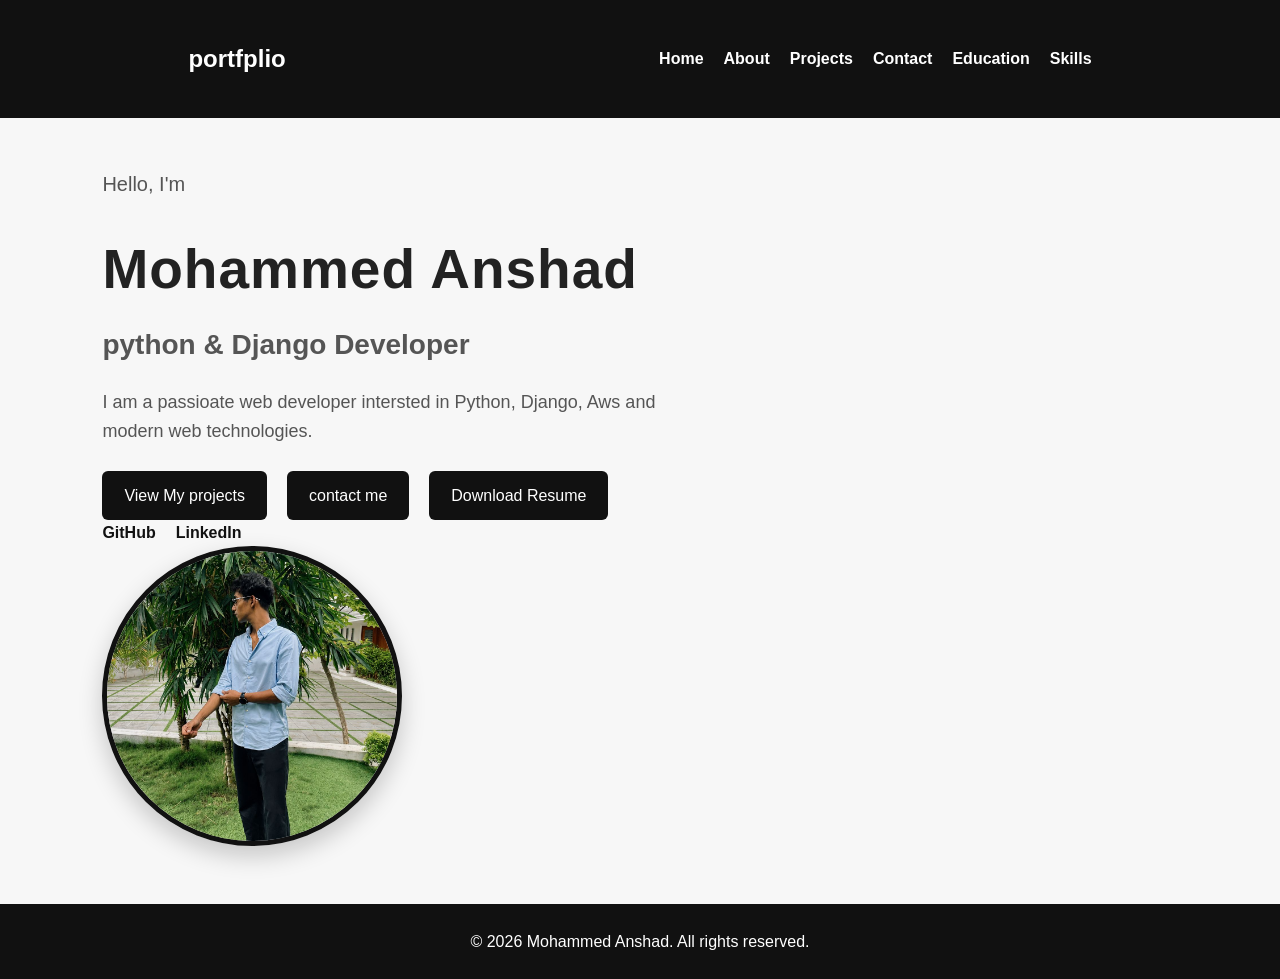
==== index.html @ bf9df707 "upload personal website files" ====
<!DOCTYPE html>
<html lang="en">
<head>
    <meta charset="UTF-8">
    <meta name="viewport" content="width=device-width, initial-scale=1.0">
    <title>Portfolio</title>
    <link rel="stylesheet" href="css/style.css">
</head>

<body>
    <!-- Navigation -->
    <header>
        <nav>
            <h2>portfplio</h2>
              
            <ul>
                <li><a href="index.html" class="active">Home</a></li>
                <li><a href="about.html">About</a></li>
                <li><a href="projects.html">Projects</a></li>
                <li><a href="contact.html">Contact</a></li>
                <li><a href="education.html">Education</a></li>
                <li><a href="skills.html">Skills</a></li>
            </ul>
        </nav>
    </header>

    <!-- Hero Section -->
    <section class="hero">

        <div class="hero-text">
                <p>Hello, I'm </p>
                <h1>Mohammed Anshad</h1>
                <h2>python & Django Developer</h2>
                <p>
                    I am a passioate web developer intersted in
                    Python, Django, Aws and modern web technologies.
               </p>
               <div class="hero-buttons">
                <a href="projects.html" class="button">
                View My projects
                </a>
                <a href="contact.html" class="button">
                    contact me
                </a>
                <a href="files/resume.pdf" class="button" download>
                    Download Resume
                </a>
               </div>
                <div class="social-links">

    <a href="https://github.com/anshad123" target="_blank">
        GitHub
    </a>

    <a href="https://www.linkedin.com/in/yourname/" target="_blank">
        LinkedIn
    </a>

</div>
        <div class="hero-image">
            <img src="images/profile.jpg" alt="Mohammed Anshad">
        </div>
    </section>
    <!-- Footer -->
    <footer>
        <p>
            &copy; 2026 Mohammed Anshad. All rights reserved.
        </p>
    </footer>

    <script src="js/script.js"></script>
</body>
</html>
---- css/style.css ----
/* Basic Settings */

* {
    margin: 0;
    padding: 0;
    box-sizing: border-box;
}

body {
    font-family: Arial, sans-serif;
    line-height: 1.6;
    color: #222;
    background: white;
}


/* Navigation */

header {
    background: #111;
    padding: 20px 8%;
}

nav {
    display: flex;
    justify-content: space-between;
    align-items: center;
}

nav h2 {
    color: white;
}

nav ul {
    display: flex;
    list-style: none;
    gap: 25px;
}

nav ul li a {
    color: white;
    text-decoration: none;
}

nav ul li a:hover {
    text-decoration: underline;
}


/* Home / Hero */

.hero {
    min-height: 85vh;
    display: flex;
    justify-content: space-between;
    align-items: center;
    padding: 60px 8%;
    gap: 50px;
}

.hero-text {
    max-width: 600px;
}

.hero-text p:first-child {
    font-size: 20px;
}

.hero-text h1 {
    font-size: 55px;
    margin: 10px 0;
}

.hero-text h2 {
    font-size: 28px;
    margin-bottom: 20px;
}

.hero-text p {
    font-size: 18px;
    margin-bottom: 25px;
}


/* Buttons */

.button {
    display: inline-block;
    padding: 12px 22px;
    margin-right: 10px;
    background: #111;
    color: white;
    text-decoration: none;
    border-radius: 5px;
}

.button:hover {
    background: #444;
}


/* Profile Picture */

.hero-image img {
    width: 300px;
    height: 300px;
    object-fit: cover;
    border-radius: 50%;
}


/* Footer */

footer {
    text-align: center;
    padding: 25px;
    background: #111;
    color: white;
}


/* Mobile */

@media (max-width: 768px) {

    nav {
        flex-direction: column;
        gap: 15px;
    }

    nav ul {
        gap: 15px;
    }

    .hero {
        flex-direction: column;
        text-align: center;
    }

    .hero-text h1 {
        font-size: 40px;
    }

    .hero-image img {
        width: 220px;
        height: 220px;
    }
}
/* Projects Page */

.projects {
    padding: 80px 8%;
    text-align: center;
}

.projects h1 {
    font-size: 45px;
    margin-bottom: 40px;
}

.project-container {
    display: flex;
    justify-content: center;
    gap: 25px;
    flex-wrap: wrap;
}

.project-card {
    width: 280px;
    padding: 30px;
    background: #f5f5f5;
    border-radius: 10px;
    text-align: left;
    box-shadow: 0 5px 15px rgba(0, 0, 0, 0.1);
}

.project-card h2 {
    margin-bottom: 15px;
}

.project-card p {
    margin-bottom: 15px;
}
/* About Page */

.about {
    min-height: 70vh;
    padding: 80px 8%;
    max-width: 900px;
    margin: auto;
}

.about h1 {
    font-size: 45px;
    margin-bottom: 30px;
}

.about h2 {
    font-size: 28px;
    margin-top: 35px;
    margin-bottom: 15px;
}

.about p {
    font-size: 18px;
    margin-bottom: 20px;
    line-height: 1.8;
}
/* Contact Page */

.contact {
    min-height: 70vh;
    padding: 80px 8%;
    max-width: 900px;
    margin: auto;
}

.contact h1 {
    font-size: 45px;
    margin-bottom: 20px;
}

.contact > p {
    font-size: 18px;
    margin-bottom: 30px;
}

.contact-info {
    margin-bottom: 35px;
}

.contact-info p {
    margin-bottom: 10px;
    font-size: 17px;
}


/* Contact Form */

form {
    display: flex;
    flex-direction: column;
    max-width: 600px;
}

form label {
    margin-bottom: 8px;
    font-weight: bold;
}

form input,
form textarea {
    padding: 12px;
    margin-bottom: 20px;
    border: 1px solid #ccc;
    border-radius: 5px;
    font-size: 16px;
    font-family: Arial, sans-serif;
}

form textarea {
    resize: vertical;
}

form button {
    padding: 13px;
    background: #111;
    color: white;
    border: none;
    border-radius: 5px;
    font-size: 16px;
    cursor: pointer;
}

form button:hover {
    background: #444;
} /* Mobile Responsive Design */

@media (max-width: 768px) {

    header {
        padding: 20px;
    }

    nav {
        flex-direction: column;
    }

    nav ul {
        margin-top: 15px;
        flex-wrap: wrap;
        justify-content: center;
    }

    .hero {
        padding: 50px 20px;
        text-align: center;
    }

    .hero-text h1 {
        font-size: 40px;
    }

    .hero-text h2 {
        font-size: 23px;
    }

    .hero-buttons {
        display: flex;
        flex-direction: column;
        gap: 12px;
        align-items: center;
    }

    .button {
        margin-right: 0;
        width: 200px;
        text-align: center;
    }

    .hero-image img {
        width: 220px;
        height: 220px;
    }

    .project-card {
        width: 100%;
        max-width: 350px;
    }

    .about,
    .contact,
    .projects {
        padding: 50px 20px;
    }

}
/* Skills Page */

.skills {
    min-height: 70vh;
    padding: 80px 8%;
    text-align: center;
}

.skills h1 {
    font-size: 45px;
    margin-bottom: 40px;
}

.skills-container {
    display: flex;
    justify-content: center;
    gap: 25px;
    flex-wrap: wrap;
}

.skill-card {
    width: 250px;
    padding: 25px;
    background: #f5f5f5;
    border-radius: 10px;
    box-shadow: 0 5px 15px rgba(0, 0, 0, 0.1);
    transition: 0.3s;
}

.skill-card:hover {
    transform: translateY(-5px);
}

.skill-card h2 {
    margin-bottom: 10px;
}

.skill-card p {
    color: #555;
}/* Professional Home Page */

.hero {
    background: #f7f7f7;
}

.hero-text h1 {
    letter-spacing: 1px;
}

.hero-text h2 {
    color: #555;
}

.hero-text p {
    color: #555;
}

.hero-image img {
    border: 5px solid #111;
    box-shadow: 0 10px 25px rgba(0, 0, 0, 0.2);
}

.hero-buttons {
    display: flex;
    flex-wrap: wrap;
    gap: 10px;
}

.social-links {
    display: flex;
    gap: 20px;
}

.social-links a {
    color: #111;
    text-decoration: none;
    font-weight: bold;
}
.project-btn {
    display: inline-block;
    margin-top: 10px;
    padding: 10px 18px;
    background: #111;
    color: white;
    text-decoration: none;
    border-radius: 5px;
}
@media (max-width: 768px) {

    nav {
        flex-direction: column;
        gap: 15px;
    }

    nav ul {
        display: flex;
        flex-wrap: wrap;
        justify-content: center;
        gap: 10px;
    }

    .hero {
        flex-direction: column;
        text-align: center;
        padding: 50px 20px;
    }

    .hero-text h1 {
        font-size: 36px;
    }

    .hero-image img {
        width: 200px;
        height: 200px;
    }

    .project-container,
    .skills-container {
        flex-direction: column;
        align-items: center;
    }

    .project-card,
    .skill-card {
        width: 90%;
        max-width: 350px;
    }

    .about,
    .contact,
    .projects,
    .skills,
    .resume {
        padding: 50px 20px;
    }
}
.project-btn:hover {
    background: #444;
}
/* Mobile Responsive */
@media (max-width: 768px) {

    nav ul {
        flex-direction: column;
        gap: 10px;
    }

    .hero h1 {
        font-size: 35px;
    }

    .hero p {
        font-size: 16px;
    }

    .skills-container {
        grid-template-columns: 1fr;
    }

    .projects-container {
        grid-template-columns: 1fr;
    }

    img {
        max-width: 100%;
        height: auto;
    }
}
/* Final Portfolio Design */

body {
    font-family: Arial, sans-serif;
    margin: 0;
    line-height: 1.6;
}

nav {
    display: flex;
    justify-content: space-between;
    align-items: center;
    padding: 20px 8%;
}

nav ul {
    display: flex;
    gap: 20px;
    list-style: none;
    margin: 0;
    padding: 0;
}

nav a {
    text-decoration: none;
    color: #111;
    font-weight: bold;
}

nav a:hover {
    color: #666;
}

.hero {
    min-height: 75vh;
    display: flex;
    justify-content: space-between;
    align-items: center;
    padding: 50px 8%;
    gap: 40px;
}

.hero-text {
    max-width: 600px;
}

.hero-text h1 {
    font-size: 55px;
    margin: 10px 0;
}

.hero-text h2 {
    font-size: 28px;
}

.hero-image img {
    width: 300px;
    height: 300px;
    object-fit: cover;
    border-radius: 50%;
}

.button {
    display: inline-block;
    padding: 12px 22px;
    margin-right: 10px;
    background: #111;
    color: white;
    text-decoration: none;
    border-radius: 6px;
}

.button:hover {
    background: #444;
}
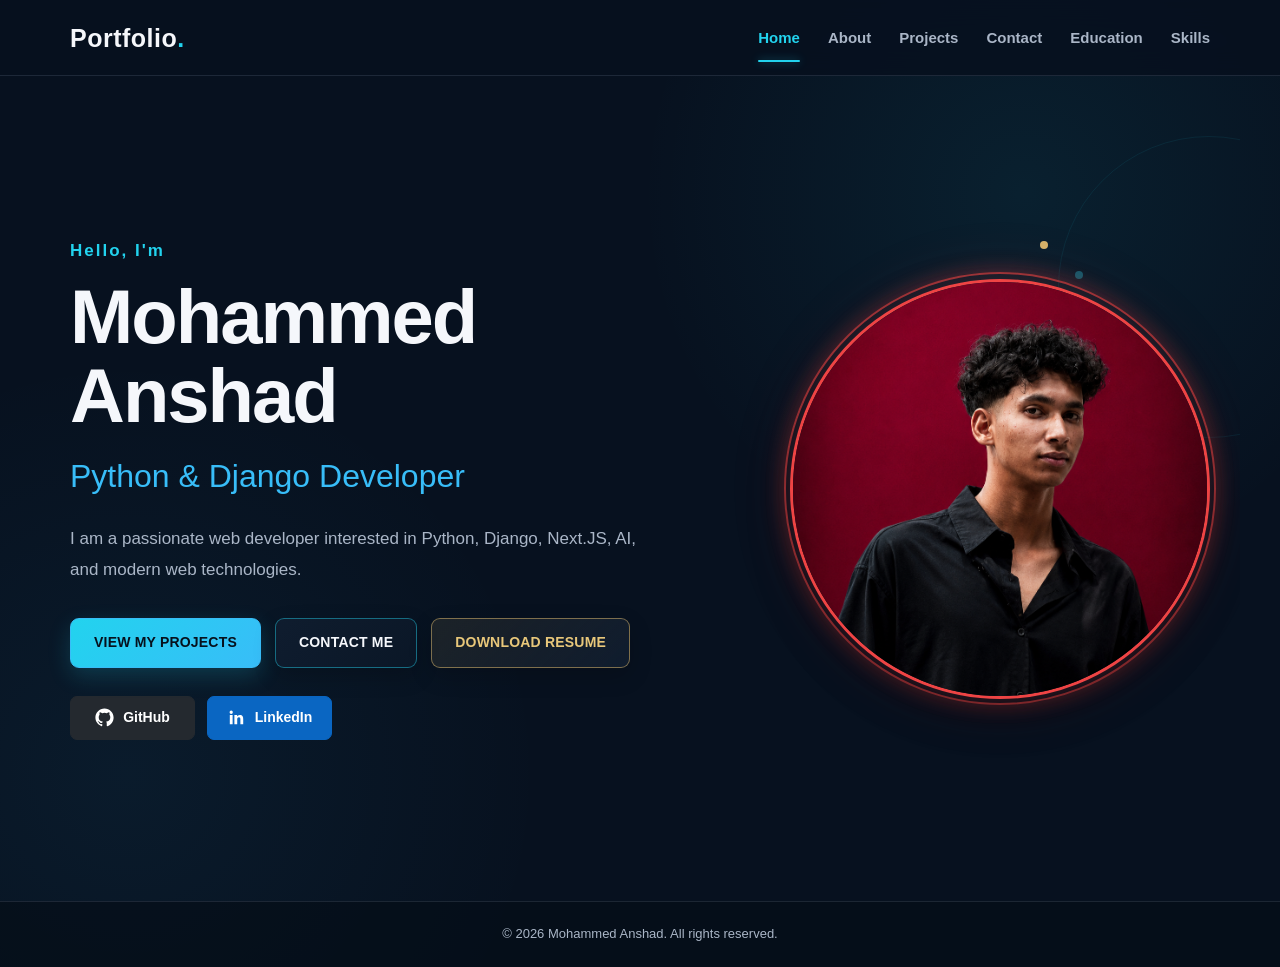
==== commit cdce9ac9: "inital portfolio website" ====
--- a/index.html
+++ b/index.html
@@ -1,73 +1,217 @@
-<!DOCTYPE html>
-<html lang="en">
-<head>
-    <meta charset="UTF-8">
-    <meta name="viewport" content="width=device-width, initial-scale=1.0">
-    <title>Portfolio</title>
-    <link rel="stylesheet" href="css/style.css">
-</head>
-
-<body>
-    <!-- Navigation -->
-    <header>
-        <nav>
-            <h2>portfplio</h2>
-              
-            <ul>
-                <li><a href="index.html" class="active">Home</a></li>
-                <li><a href="about.html">About</a></li>
-                <li><a href="projects.html">Projects</a></li>
-                <li><a href="contact.html">Contact</a></li>
-                <li><a href="education.html">Education</a></li>
-                <li><a href="skills.html">Skills</a></li>
-            </ul>
-        </nav>
-    </header>
-
-    <!-- Hero Section -->
-    <section class="hero">
-
-        <div class="hero-text">
-                <p>Hello, I'm </p>
-                <h1>Mohammed Anshad</h1>
-                <h2>python & Django Developer</h2>
-                <p>
-                    I am a passioate web developer intersted in
-                    Python, Django, Aws and modern web technologies.
-               </p>
-               <div class="hero-buttons">
-                <a href="projects.html" class="button">
-                View My projects
-                </a>
-                <a href="contact.html" class="button">
-                    contact me
-                </a>
-                <a href="files/resume.pdf" class="button" download>
-                    Download Resume
-                </a>
-               </div>
-                <div class="social-links">
-
-    <a href="https://github.com/anshad123" target="_blank">
-        GitHub
-    </a>
-
-    <a href="https://www.linkedin.com/in/yourname/" target="_blank">
-        LinkedIn
-    </a>
-
-</div>
-        <div class="hero-image">
-            <img src="images/profile.jpg" alt="Mohammed Anshad">
-        </div>
-    </section>
-    <!-- Footer -->
-    <footer>
-        <p>
-            &copy; 2026 Mohammed Anshad. All rights reserved.
-        </p>
-    </footer>
-
-    <script src="js/script.js"></script>
-</body>
-</html>
+<!DOCTYPE html>
+<html lang="en">
+
+<head>
+    <meta charset="UTF-8">
+    <meta name="viewport" content="width=device-width, initial-scale=1.0">
+
+    <title>Mohammed Anshad | Python & Django Developer</title>
+
+    <link rel="stylesheet" href="css/style.css">
+</head>
+
+<body>
+
+  <!-- =========================
+     NAVIGATION
+     ========================= -->
+
+<header class="site-header">
+
+    <nav class="navbar">
+
+        <!-- Portfolio Heading -->
+
+        <h2 class="logo">
+            Portfolio<span>.</span>
+        </h2>
+
+
+        <!-- Navigation Links -->
+
+        <ul class="nav-links">
+
+            <li>
+                <a href="index.html" class="active">
+                    Home
+                </a>
+            </li>
+
+            <li>
+                <a href="about.html">
+                    About
+                </a>
+            </li>
+
+            <li>
+                <a href="projects.html">
+                    Projects
+                </a>
+            </li>
+
+            <li>
+                <a href="contact.html">
+                    Contact
+                </a>
+            </li>
+
+            <li>
+                <a href="education.html">
+                    Education
+                </a>
+            </li>
+
+            <li>
+                <a href="skills.html">
+                    Skills
+                </a>
+            </li>
+
+        </ul>
+
+    </nav>
+
+</header>
+
+
+    <!-- =========================
+         HOME / HERO SECTION
+         ========================= -->
+
+    <main>
+
+        <section class="hero">
+
+            <!-- Hero Text -->
+
+            <div class="hero-text">
+
+                <p class="hero-intro">
+                    Hello, I'm
+                </p>
+
+                <h1>
+                    Mohammed Anshad
+                </h1>
+
+                <h2>
+                    Python &amp; Django Developer
+                </h2>
+
+                <p class="hero-description">
+                    I am a passionate web developer interested in
+                    Python, Django, Next.JS, AI, and modern web technologies.
+                </p>
+
+
+                <!-- Main Buttons -->
+
+                <div class="hero-buttons">
+
+                    <a href="projects.html" class="button primary-button">
+                        VIEW MY PROJECTS
+                    </a>
+
+                    <a href="contact.html" class="button secondary-button">
+                        CONTACT ME
+                    </a>
+
+                    <a href="files/resume.pdf"
+                       class="button resume-button"
+                       download>
+                        DOWNLOAD RESUME
+                    </a>
+
+                </div>
+
+
+                <!-- Social Buttons -->
+
+                <div class="social-links">
+
+                    <!-- GitHub -->
+
+                    <a href="https://github.com/learnwithanshd"
+                       class="social-btn github-btn"
+                       target="_blank"
+                       rel="noopener noreferrer"
+                       aria-label="Visit Mohammed Anshad's GitHub profile">
+
+                        <svg
+                            class="social-icon"
+                            viewBox="0 0 24 24"
+                            aria-hidden="true">
+
+                            <path
+                                d="M12 .5C5.65.5.5 5.65.5 12c0 5.08 3.29 9.39 7.86 10.91.58.11.79-.25.79-.56v-2.01c-3.2.7-3.88-1.36-3.88-1.36-.53-1.33-1.28-1.68-1.28-1.68-1.04-.71.08-.7.08-.7 1.15.08 1.76 1.18 1.76 1.18 1.03 1.76 2.7 1.25 3.36.96.1-.75.4-1.25.73-1.54-2.55-.29-5.23-1.28-5.23-5.69 0-1.26.45-2.29 1.18-3.1-.12-.29-.51-1.46.11-3.05 0 0 .96-.31 3.15 1.18a10.9 10.9 0 0 1 5.74 0c2.19-1.49 3.15-1.18 3.15-1.18.62 1.59.23 2.76.11 3.05.73.81 1.18 1.84 1.18 3.1 0 4.42-2.69 5.39-5.25 5.67.41.36.78 1.07.78 2.16v3.2c0 .31.21.68.8.56C20.21 21.39 23.5 17.08 23.5 12 23.5 5.65 18.35.5 12 .5z">
+                            </path>
+
+                        </svg>
+
+                        <span>GitHub</span>
+
+                    </a>
+
+
+                    <!-- LinkedIn -->
+
+                    <a href="https://www.linkedin.com/in/anshad-s"
+                       class="social-btn linkedin-btn"
+                       target="_blank"
+                       rel="noopener noreferrer"
+                       aria-label="Visit Mohammed Anshad's LinkedIn profile">
+
+                        <svg
+                            class="social-icon"
+                            viewBox="0 0 24 24"
+                            aria-hidden="true">
+
+                            <path
+                                d="M20.45 20.45h-3.56v-5.57c0-1.33-.03-3.04-1.85-3.04-1.85 0-2.14 1.45-2.14 2.95v5.66H9.34V8.99h3.42v1.56h.05c.48-.9 1.64-1.85 3.38-1.85 3.62 0 4.29 2.38 4.29 5.47v6.28zM5.32 7.43a2.07 2.07 0 1 1 0-4.14 2.07 2.07 0 0 1 0 4.14zM3.54 20.45H7.1V8.99H3.54v11.46z">
+                            </path>
+
+                        </svg>
+
+                        <span>LinkedIn</span>
+
+                    </a>
+
+                </div>
+
+            </div>
+
+
+            <!-- Hero Image -->
+
+            <div class="hero-image">
+
+                <img
+                    src="images/profile.jpg"
+                    alt="Mohammed Anshad"
+                >
+
+            </div>
+
+        </section>
+
+    </main>
+
+
+    <!-- =========================
+         FOOTER
+         ========================= -->
+
+    <footer>
+
+        <p>
+            &copy; 2026 Mohammed Anshad. All rights reserved.
+        </p>
+
+    </footer>
+
+
+    <script src="js/script.js"></script>
+
+</body>
+
+</html>
--- a/css/style.css
+++ b/css/style.css
@@ -1,580 +1,1677 @@
-/* Basic Settings */
-
-* {
-    margin: 0;
-    padding: 0;
-    box-sizing: border-box;
-}
-
-body {
-    font-family: Arial, sans-serif;
-    line-height: 1.6;
-    color: #222;
-    background: white;
-}
-
-
-/* Navigation */
-
-header {
-    background: #111;
-    padding: 20px 8%;
-}
-
-nav {
-    display: flex;
-    justify-content: space-between;
-    align-items: center;
-}
-
-nav h2 {
-    color: white;
-}
-
-nav ul {
-    display: flex;
-    list-style: none;
-    gap: 25px;
-}
-
-nav ul li a {
-    color: white;
-    text-decoration: none;
-}
-
-nav ul li a:hover {
-    text-decoration: underline;
-}
-
-
-/* Home / Hero */
-
-.hero {
-    min-height: 85vh;
-    display: flex;
-    justify-content: space-between;
-    align-items: center;
-    padding: 60px 8%;
-    gap: 50px;
-}
-
-.hero-text {
-    max-width: 600px;
-}
-
-.hero-text p:first-child {
-    font-size: 20px;
-}
-
-.hero-text h1 {
-    font-size: 55px;
-    margin: 10px 0;
-}
-
-.hero-text h2 {
-    font-size: 28px;
-    margin-bottom: 20px;
-}
-
-.hero-text p {
-    font-size: 18px;
-    margin-bottom: 25px;
-}
-
-
-/* Buttons */
-
-.button {
-    display: inline-block;
-    padding: 12px 22px;
-    margin-right: 10px;
-    background: #111;
-    color: white;
-    text-decoration: none;
-    border-radius: 5px;
-}
-
-.button:hover {
-    background: #444;
-}
-
-
-/* Profile Picture */
-
-.hero-image img {
-    width: 300px;
-    height: 300px;
-    object-fit: cover;
-    border-radius: 50%;
-}
-
-
-/* Footer */
-
-footer {
-    text-align: center;
-    padding: 25px;
-    background: #111;
-    color: white;
-}
-
-
-/* Mobile */
-
-@media (max-width: 768px) {
-
-    nav {
-        flex-direction: column;
-        gap: 15px;
-    }
-
-    nav ul {
-        gap: 15px;
-    }
-
-    .hero {
-        flex-direction: column;
-        text-align: center;
-    }
-
-    .hero-text h1 {
-        font-size: 40px;
-    }
-
-    .hero-image img {
-        width: 220px;
-        height: 220px;
-    }
-}
-/* Projects Page */
-
-.projects {
-    padding: 80px 8%;
-    text-align: center;
-}
-
-.projects h1 {
-    font-size: 45px;
-    margin-bottom: 40px;
-}
-
-.project-container {
-    display: flex;
-    justify-content: center;
-    gap: 25px;
-    flex-wrap: wrap;
-}
-
-.project-card {
-    width: 280px;
-    padding: 30px;
-    background: #f5f5f5;
-    border-radius: 10px;
-    text-align: left;
-    box-shadow: 0 5px 15px rgba(0, 0, 0, 0.1);
-}
-
-.project-card h2 {
-    margin-bottom: 15px;
-}
-
-.project-card p {
-    margin-bottom: 15px;
-}
-/* About Page */
-
-.about {
-    min-height: 70vh;
-    padding: 80px 8%;
-    max-width: 900px;
-    margin: auto;
-}
-
-.about h1 {
-    font-size: 45px;
-    margin-bottom: 30px;
-}
-
-.about h2 {
-    font-size: 28px;
-    margin-top: 35px;
-    margin-bottom: 15px;
-}
-
-.about p {
-    font-size: 18px;
-    margin-bottom: 20px;
-    line-height: 1.8;
-}
-/* Contact Page */
-
-.contact {
-    min-height: 70vh;
-    padding: 80px 8%;
-    max-width: 900px;
-    margin: auto;
-}
-
-.contact h1 {
-    font-size: 45px;
-    margin-bottom: 20px;
-}
-
-.contact > p {
-    font-size: 18px;
-    margin-bottom: 30px;
-}
-
-.contact-info {
-    margin-bottom: 35px;
-}
-
-.contact-info p {
-    margin-bottom: 10px;
-    font-size: 17px;
-}
-
-
-/* Contact Form */
-
-form {
-    display: flex;
-    flex-direction: column;
-    max-width: 600px;
-}
-
-form label {
-    margin-bottom: 8px;
-    font-weight: bold;
-}
-
-form input,
-form textarea {
-    padding: 12px;
-    margin-bottom: 20px;
-    border: 1px solid #ccc;
-    border-radius: 5px;
-    font-size: 16px;
-    font-family: Arial, sans-serif;
-}
-
-form textarea {
-    resize: vertical;
-}
-
-form button {
-    padding: 13px;
-    background: #111;
-    color: white;
-    border: none;
-    border-radius: 5px;
-    font-size: 16px;
-    cursor: pointer;
-}
-
-form button:hover {
-    background: #444;
-} /* Mobile Responsive Design */
-
-@media (max-width: 768px) {
-
-    header {
-        padding: 20px;
-    }
-
-    nav {
-        flex-direction: column;
-    }
-
-    nav ul {
-        margin-top: 15px;
-        flex-wrap: wrap;
-        justify-content: center;
-    }
-
-    .hero {
-        padding: 50px 20px;
-        text-align: center;
-    }
-
-    .hero-text h1 {
-        font-size: 40px;
-    }
-
-    .hero-text h2 {
-        font-size: 23px;
-    }
-
-    .hero-buttons {
-        display: flex;
-        flex-direction: column;
-        gap: 12px;
-        align-items: center;
-    }
-
-    .button {
-        margin-right: 0;
-        width: 200px;
-        text-align: center;
-    }
-
-    .hero-image img {
-        width: 220px;
-        height: 220px;
-    }
-
-    .project-card {
-        width: 100%;
-        max-width: 350px;
-    }
-
-    .about,
-    .contact,
-    .projects {
-        padding: 50px 20px;
-    }
-
-}
-/* Skills Page */
-
-.skills {
-    min-height: 70vh;
-    padding: 80px 8%;
-    text-align: center;
-}
-
-.skills h1 {
-    font-size: 45px;
-    margin-bottom: 40px;
-}
-
-.skills-container {
-    display: flex;
-    justify-content: center;
-    gap: 25px;
-    flex-wrap: wrap;
-}
-
-.skill-card {
-    width: 250px;
-    padding: 25px;
-    background: #f5f5f5;
-    border-radius: 10px;
-    box-shadow: 0 5px 15px rgba(0, 0, 0, 0.1);
-    transition: 0.3s;
-}
-
-.skill-card:hover {
-    transform: translateY(-5px);
-}
-
-.skill-card h2 {
-    margin-bottom: 10px;
-}
-
-.skill-card p {
-    color: #555;
-}/* Professional Home Page */
-
-.hero {
-    background: #f7f7f7;
-}
-
-.hero-text h1 {
-    letter-spacing: 1px;
-}
-
-.hero-text h2 {
-    color: #555;
-}
-
-.hero-text p {
-    color: #555;
-}
-
-.hero-image img {
-    border: 5px solid #111;
-    box-shadow: 0 10px 25px rgba(0, 0, 0, 0.2);
-}
-
-.hero-buttons {
-    display: flex;
-    flex-wrap: wrap;
-    gap: 10px;
-}
-
-.social-links {
-    display: flex;
-    gap: 20px;
-}
-
-.social-links a {
-    color: #111;
-    text-decoration: none;
-    font-weight: bold;
-}
-.project-btn {
-    display: inline-block;
-    margin-top: 10px;
-    padding: 10px 18px;
-    background: #111;
-    color: white;
-    text-decoration: none;
-    border-radius: 5px;
-}
-@media (max-width: 768px) {
-
-    nav {
-        flex-direction: column;
-        gap: 15px;
-    }
-
-    nav ul {
-        display: flex;
-        flex-wrap: wrap;
-        justify-content: center;
-        gap: 10px;
-    }
-
-    .hero {
-        flex-direction: column;
-        text-align: center;
-        padding: 50px 20px;
-    }
-
-    .hero-text h1 {
-        font-size: 36px;
-    }
-
-    .hero-image img {
-        width: 200px;
-        height: 200px;
-    }
-
-    .project-container,
-    .skills-container {
-        flex-direction: column;
-        align-items: center;
-    }
-
-    .project-card,
-    .skill-card {
-        width: 90%;
-        max-width: 350px;
-    }
-
-    .about,
-    .contact,
-    .projects,
-    .skills,
-    .resume {
-        padding: 50px 20px;
-    }
-}
-.project-btn:hover {
-    background: #444;
-}
-/* Mobile Responsive */
-@media (max-width: 768px) {
-
-    nav ul {
-        flex-direction: column;
-        gap: 10px;
-    }
-
-    .hero h1 {
-        font-size: 35px;
-    }
-
-    .hero p {
-        font-size: 16px;
-    }
-
-    .skills-container {
-        grid-template-columns: 1fr;
-    }
-
-    .projects-container {
-        grid-template-columns: 1fr;
-    }
-
-    img {
-        max-width: 100%;
-        height: auto;
-    }
-}
-/* Final Portfolio Design */
-
-body {
-    font-family: Arial, sans-serif;
-    margin: 0;
-    line-height: 1.6;
-}
-
-nav {
-    display: flex;
-    justify-content: space-between;
-    align-items: center;
-    padding: 20px 8%;
-}
-
-nav ul {
-    display: flex;
-    gap: 20px;
-    list-style: none;
-    margin: 0;
-    padding: 0;
-}
-
-nav a {
-    text-decoration: none;
-    color: #111;
-    font-weight: bold;
-}
-
-nav a:hover {
-    color: #666;
-}
-
-.hero {
-    min-height: 75vh;
-    display: flex;
-    justify-content: space-between;
-    align-items: center;
-    padding: 50px 8%;
-    gap: 40px;
-}
-
-.hero-text {
-    max-width: 600px;
-}
-
-.hero-text h1 {
-    font-size: 55px;
-    margin: 10px 0;
-}
-
-.hero-text h2 {
-    font-size: 28px;
-}
-
-.hero-image img {
-    width: 300px;
-    height: 300px;
-    object-fit: cover;
-    border-radius: 50%;
-}
-
-.button {
-    display: inline-block;
-    padding: 12px 22px;
-    margin-right: 10px;
-    background: #111;
-    color: white;
-    text-decoration: none;
-    border-radius: 6px;
-}
-
-.button:hover {
-    background: #444;
+/* =========================================
+   MOHAMMED ANSHAD
+   PORTFOLIO WEBSITE
+   COMPLETE STYLE.CSS
+   ========================================= */
+
+
+/* =========================================
+   ROOT VARIABLES
+   ========================================= */
+
+:root {
+    --bg: #07111f;
+    --bg-secondary: #0b1728;
+    --card: #101d2f;
+
+    --text: #f5f7fb;
+    --text-muted: #aab6c7;
+
+    --cyan: #22d3ee;
+    --blue: #38bdf8;
+
+    --gold: #d6b36a;
+
+    --red: #ef4444;
+    --red-light: #f87171;
+
+    --github: #24292f;
+    --linkedin: #0a66c2;
+
+    --border: rgba(148, 163, 184, 0.16);
+
+    --shadow:
+        0 20px 60px rgba(0, 0, 0, 0.35);
+}
+
+
+/* =========================================
+   GLOBAL RESET
+   ========================================= */
+
+* {
+    margin: 0;
+    padding: 0;
+    box-sizing: border-box;
+}
+
+html {
+    scroll-behavior: smooth;
+}
+
+body {
+    min-height: 100vh;
+
+    font-family:
+        Arial,
+        Helvetica,
+        sans-serif;
+
+    color: var(--text);
+
+    background:
+        radial-gradient(
+            circle at 80% 20%,
+            rgba(34, 211, 238, 0.08),
+            transparent 30%
+        ),
+        radial-gradient(
+            circle at 10% 80%,
+            rgba(56, 189, 248, 0.06),
+            transparent 30%
+        ),
+        var(--bg);
+
+    line-height: 1.6;
+}
+
+
+/* =========================================
+   NAVBAR
+   ========================================= */
+
+.site-header {
+    position: sticky;
+    top: 0;
+
+    z-index: 1000;
+
+    background:
+        rgba(7, 17, 31, 0.92);
+
+    backdrop-filter: blur(14px);
+    -webkit-backdrop-filter: blur(14px);
+
+    border-bottom:
+        1px solid var(--border);
+}
+
+.navbar {
+    max-width: 1200px;
+    min-height: 75px;
+
+    margin: 0 auto;
+    padding: 0 30px;
+
+    display: flex;
+    align-items: center;
+    justify-content: space-between;
+}
+
+
+/* Logo */
+
+.logo {
+    margin: 0;
+
+    color: var(--text);
+
+    font-size: 25px;
+    font-weight: 800;
+
+    letter-spacing: 0.5px;
+}
+
+.logo span {
+    color: var(--cyan);
+}
+
+
+/* Navigation links */
+
+.nav-links {
+    display: flex;
+    align-items: center;
+
+    gap: 28px;
+
+    list-style: none;
+}
+
+.nav-links li a {
+    position: relative;
+
+    display: inline-block;
+
+    padding: 5px 0;
+
+    color: var(--text-muted);
+
+    text-decoration: none;
+
+    font-size: 15px;
+    font-weight: 600;
+
+    transition:
+        color 0.3s ease,
+        transform 0.3s ease;
+}
+
+.nav-links li a:hover {
+    color: var(--cyan);
+
+    transform:
+        translateY(-1px);
+}
+
+.nav-links li a::after {
+    content: "";
+
+    position: absolute;
+
+    left: 0;
+    bottom: -7px;
+
+    width: 0;
+    height: 2px;
+
+    border-radius: 10px;
+
+    background: var(--cyan);
+
+    box-shadow:
+        0 0 8px
+        rgba(34, 211, 238, 0.45);
+
+    transition:
+        width 0.3s ease;
+}
+
+.nav-links li a:hover::after,
+.nav-links li a.active::after {
+    width: 100%;
+}
+
+.nav-links li a.active {
+    color: var(--cyan);
+}
+
+
+/* =========================================
+   COMMON PAGE SECTIONS
+   ========================================= */
+
+.page-section {
+    min-height:
+        calc(100vh - 75px);
+
+    padding:
+        80px 30px;
+}
+
+.page-container {
+    max-width: 1200px;
+
+    margin: 0 auto;
+}
+
+.section-heading {
+    margin-bottom: 55px;
+}
+
+.section-label {
+    margin-bottom: 10px;
+
+    color: var(--cyan);
+
+    font-size: 14px;
+    font-weight: 700;
+
+    letter-spacing: 2px;
+}
+
+.section-heading h1 {
+    color: var(--text);
+
+    font-size:
+        clamp(40px, 5vw, 60px);
+
+    line-height: 1.1;
+}
+
+
+/* =========================================
+   HOME / HERO
+   ========================================= */
+
+.hero {
+    position: relative;
+
+    max-width: 1200px;
+
+    min-height:
+        calc(100vh - 75px);
+
+    margin: 0 auto;
+
+    padding:
+        70px 30px;
+
+    display: flex;
+    flex-direction: row;
+
+    align-items: center;
+    justify-content: space-between;
+
+    gap: 70px;
+
+    overflow: hidden;
+}
+
+
+/* Decorative circle */
+
+.hero::before {
+    content: "";
+
+    position: absolute;
+
+    width: 300px;
+    height: 300px;
+
+    top: 60px;
+    right: -120px;
+
+    border:
+        1px solid
+        rgba(34, 211, 238, 0.08);
+
+    border-radius: 50%;
+
+    pointer-events: none;
+}
+
+
+/* Decorative dots */
+
+.hero::after {
+    content: "";
+
+    position: absolute;
+
+    width: 8px;
+    height: 8px;
+
+    top: 20%;
+    right: 16%;
+
+    background: var(--gold);
+
+    border-radius: 50%;
+
+    box-shadow:
+        35px 30px 0
+        rgba(34, 211, 238, 0.35),
+
+        -25px 55px 0
+        rgba(34, 211, 238, 0.20);
+
+    pointer-events: none;
+}
+
+
+/* Hero text */
+
+.hero-text {
+    position: relative;
+
+    z-index: 2;
+
+    flex: 1;
+
+    max-width: 650px;
+}
+
+.hero-intro {
+    margin-bottom: 12px;
+
+    color: var(--cyan);
+
+    font-size: 17px;
+    font-weight: 600;
+
+    letter-spacing: 2px;
+}
+
+.hero-text h1 {
+    margin-bottom: 15px;
+
+    color: var(--text);
+
+    font-size:
+        clamp(45px, 6vw, 76px);
+
+    font-weight: 800;
+
+    line-height: 1.05;
+
+    letter-spacing: -2px;
+}
+
+.hero-text h2 {
+    margin-bottom: 22px;
+
+    color: var(--blue);
+
+    font-size:
+        clamp(22px, 3vw, 32px);
+
+    font-weight: 500;
+}
+
+.hero-description {
+    max-width: 580px;
+
+    margin-bottom: 32px;
+
+    color: var(--text-muted);
+
+    font-size: 17px;
+
+    line-height: 1.8;
+}
+
+
+/* =========================================
+   HERO BUTTONS
+   ========================================= */
+
+.hero-buttons {
+    display: flex;
+
+    align-items: center;
+
+    flex-wrap: wrap;
+
+    gap: 14px;
+
+    margin-bottom: 28px;
+}
+
+.button {
+    position: relative;
+
+    min-height: 50px;
+
+    padding: 0 23px;
+
+    display: inline-flex;
+
+    align-items: center;
+    justify-content: center;
+
+    border-radius: 9px;
+
+    text-decoration: none;
+
+    font-size: 14px;
+
+    font-weight: 700;
+
+    letter-spacing: 0.2px;
+
+    overflow: hidden;
+
+    transition:
+        transform 0.25s ease,
+        box-shadow 0.25s ease,
+        background 0.25s ease,
+        border-color 0.25s ease;
+}
+
+
+/* Primary */
+
+.primary-button {
+    color: #06111d;
+
+    background:
+        linear-gradient(
+            135deg,
+            #22d3ee,
+            #38bdf8
+        );
+
+    border:
+        1px solid #38bdf8;
+
+    box-shadow:
+        0 8px 22px
+        rgba(34, 211, 238, 0.18);
+}
+
+.primary-button:hover {
+    transform:
+        translateY(-3px);
+
+    background:
+        linear-gradient(
+            135deg,
+            #38bdf8,
+            #22d3ee
+        );
+
+    box-shadow:
+        0 12px 30px
+        rgba(34, 211, 238, 0.28);
+}
+
+
+/* Secondary */
+
+.secondary-button {
+    color: #f5f7fb;
+
+    background:
+        linear-gradient(
+            135deg,
+            rgba(16, 29, 47, 0.95),
+            rgba(11, 23, 40, 0.95)
+        );
+
+    border:
+        1px solid
+        rgba(34, 211, 238, 0.45);
+
+    box-shadow:
+        0 8px 22px
+        rgba(0, 0, 0, 0.18);
+}
+
+.secondary-button:hover {
+    transform:
+        translateY(-3px);
+
+    background:
+        linear-gradient(
+            135deg,
+            rgba(34, 211, 238, 0.12),
+            rgba(16, 29, 47, 0.98)
+        );
+
+    border-color:
+        var(--cyan);
+
+    box-shadow:
+        0 12px 28px
+        rgba(34, 211, 238, 0.14);
+}
+
+
+/* Resume */
+
+.resume-button {
+    color: #e8c77a;
+
+    background:
+        linear-gradient(
+            135deg,
+            rgba(214, 179, 106, 0.10),
+            rgba(16, 29, 47, 0.96)
+        );
+
+    border:
+        1px solid
+        rgba(214, 179, 106, 0.55);
+
+    box-shadow:
+        0 8px 22px
+        rgba(0, 0, 0, 0.18);
+}
+
+.resume-button:hover {
+    transform:
+        translateY(-3px);
+
+    background:
+        linear-gradient(
+            135deg,
+            rgba(214, 179, 106, 0.18),
+            rgba(16, 29, 47, 0.98)
+        );
+
+    border-color:
+        var(--gold);
+
+    box-shadow:
+        0 12px 28px
+        rgba(214, 179, 106, 0.14);
+}
+
+
+/* =========================================
+   SOCIAL BUTTONS
+   ========================================= */
+
+.social-links {
+    display: flex;
+
+    align-items: center;
+
+    gap: 12px;
+}
+
+.social-btn {
+    min-width: 125px;
+    height: 44px;
+
+    padding: 0 16px;
+
+    display: inline-flex;
+
+    align-items: center;
+    justify-content: center;
+
+    gap: 9px;
+
+    border-radius: 7px;
+
+    text-decoration: none;
+
+    font-size: 14px;
+    font-weight: 600;
+
+    transition: 0.25s ease;
+}
+
+.github-btn {
+    background: var(--github);
+
+    border:
+        1px solid var(--github);
+
+    color: #ffffff;
+}
+
+.github-btn:hover {
+    background: #1b1f23;
+
+    border-color: #1b1f23;
+
+    transform:
+        translateY(-2px);
+
+    box-shadow:
+        0 7px 20px
+        rgba(0, 0, 0, 0.30);
+}
+
+.linkedin-btn {
+    background: var(--linkedin);
+
+    border:
+        1px solid var(--linkedin);
+
+    color: #ffffff;
+}
+
+.linkedin-btn:hover {
+    background: #004182;
+
+    border-color: #004182;
+
+    transform:
+        translateY(-2px);
+
+    box-shadow:
+        0 7px 20px
+        rgba(10, 102, 194, 0.30);
+}
+
+.social-icon {
+    width: 19px;
+    height: 19px;
+
+    fill: currentColor;
+
+    flex-shrink: 0;
+}
+
+
+/* =========================================
+   HERO IMAGE
+   ========================================= */
+
+.hero-image {
+    position: relative;
+
+    z-index: 2;
+
+    width:
+        min(420px, 38vw);
+
+    flex-shrink: 0;
+
+    display: flex;
+
+    align-items: center;
+    justify-content: center;
+}
+
+.hero-image::before {
+    content: "";
+
+    position: absolute;
+
+    width: 102%;
+    height: 102%;
+
+    border:
+        2px solid
+        rgba(239, 68, 68, 0.65);
+
+    border-radius: 50%;
+
+    box-shadow:
+        0 0 25px
+        rgba(239, 68, 68, 0.22),
+
+        0 0 60px
+        rgba(239, 68, 68, 0.10);
+
+    pointer-events: none;
+}
+
+.hero-image::after {
+    content: "";
+
+    position: absolute;
+
+    width: 88%;
+    height: 88%;
+
+    border:
+        1px solid
+        rgba(248, 113, 113, 0.35);
+
+    border-radius: 50%;
+
+    transform:
+        rotate(-7deg);
+
+    pointer-events: none;
+}
+
+.hero-image img {
+    position: relative;
+
+    z-index: 2;
+
+    display: block;
+
+    width: 100%;
+
+    aspect-ratio: 1 / 1;
+
+    object-fit: cover;
+
+    border:
+        3px solid var(--red);
+
+    border-radius: 50%;
+
+    box-shadow:
+        0 0 25px
+        rgba(239, 68, 68, 0.25),
+
+        0 15px 40px
+        rgba(0, 0, 0, 0.40);
+}
+
+
+/* =========================================
+   ABOUT
+   ========================================= */
+
+.about-section {
+    min-height:
+        calc(100vh - 75px);
+
+    padding:
+        80px 30px;
+}
+
+.about-container {
+    max-width: 1200px;
+
+    margin: 0 auto;
+}
+
+.about-content {
+    display: grid;
+
+    grid-template-columns:
+        1.25fr 0.75fr;
+
+    gap: 70px;
+
+    align-items: start;
+}
+
+.about-text p {
+    margin-bottom: 22px;
+
+    color: var(--text-muted);
+
+    font-size: 17px;
+
+    line-height: 1.8;
+}
+
+.about-card {
+    padding: 28px;
+
+    background:
+        rgba(16, 29, 47, 0.75);
+
+    border:
+        1px solid var(--border);
+
+    border-radius: 16px;
+
+    box-shadow: var(--shadow);
+
+    backdrop-filter: blur(10px);
+}
+
+.about-item {
+    display: flex;
+
+    align-items: center;
+
+    gap: 16px;
+
+    padding: 20px 0;
+
+    border-bottom:
+        1px solid var(--border);
+}
+
+.about-item:first-child {
+    padding-top: 0;
+}
+
+.about-item:last-child {
+    padding-bottom: 0;
+
+    border-bottom: none;
+}
+
+.about-icon {
+    width: 48px;
+    height: 48px;
+
+    flex-shrink: 0;
+
+    display: flex;
+
+    align-items: center;
+    justify-content: center;
+
+    border-radius: 10px;
+
+    background:
+        rgba(34, 211, 238, 0.08);
+
+    border:
+        1px solid
+        rgba(34, 211, 238, 0.25);
+
+    color: var(--cyan);
+
+    font-size: 12px;
+
+    font-weight: 700;
+}
+
+.about-item h3 {
+    margin-bottom: 3px;
+
+    color: var(--text);
+
+    font-size: 16px;
+}
+
+.about-item p {
+    color: var(--text-muted);
+
+    font-size: 14px;
+}
+
+
+/* =========================================
+   SKILLS
+   ========================================= */
+
+.skills-grid {
+    display: grid;
+
+    grid-template-columns:
+        repeat(3, 1fr);
+
+    gap: 24px;
+}
+
+.skill-card {
+    padding: 30px;
+
+    min-height: 230px;
+
+    background:
+        linear-gradient(
+            145deg,
+            rgba(16, 29, 47, 0.95),
+            rgba(11, 23, 40, 0.92)
+        );
+
+    border:
+        1px solid var(--border);
+
+    border-radius: 16px;
+
+    box-shadow:
+        0 15px 40px
+        rgba(0, 0, 0, 0.20);
+
+    transition:
+        transform 0.3s ease,
+        border-color 0.3s ease,
+        box-shadow 0.3s ease;
+}
+
+.skill-card:hover {
+    transform:
+        translateY(-6px);
+
+    border-color:
+        rgba(34, 211, 238, 0.40);
+
+    box-shadow:
+        0 20px 45px
+        rgba(0, 0, 0, 0.30);
+}
+
+.skill-icon {
+    width: 52px;
+    height: 52px;
+
+    margin-bottom: 22px;
+
+    display: flex;
+
+    align-items: center;
+    justify-content: center;
+
+    border-radius: 12px;
+
+    background:
+        rgba(34, 211, 238, 0.08);
+
+    border:
+        1px solid
+        rgba(34, 211, 238, 0.28);
+
+    color: var(--cyan);
+
+    font-size: 13px;
+
+    font-weight: 800;
+}
+
+.skill-card h2 {
+    margin-bottom: 10px;
+
+    color: var(--text);
+
+    font-size: 20px;
+}
+
+.skill-card p {
+    color: var(--text-muted);
+
+    font-size: 15px;
+
+    line-height: 1.7;
+}
+
+
+/* =========================================
+   PROJECTS
+   ========================================= */
+
+.projects-grid {
+    display: grid;
+
+    grid-template-columns:
+        repeat(2, 1fr);
+
+    gap: 28px;
+}
+
+.project-card {
+    position: relative;
+
+    padding: 35px;
+
+    overflow: hidden;
+
+    background:
+        linear-gradient(
+            145deg,
+            rgba(16, 29, 47, 0.96),
+            rgba(11, 23, 40, 0.92)
+        );
+
+    border:
+        1px solid var(--border);
+
+    border-radius: 18px;
+
+    box-shadow: var(--shadow);
+
+    transition:
+        transform 0.3s ease,
+        border-color 0.3s ease;
+}
+
+.project-card:hover {
+    transform:
+        translateY(-6px);
+
+    border-color:
+        rgba(34, 211, 238, 0.40);
+}
+
+.project-number {
+    margin-bottom: 18px;
+
+    color: var(--cyan);
+
+    font-size: 13px;
+
+    font-weight: 800;
+
+    letter-spacing: 2px;
+}
+
+.project-card h2 {
+    max-width: 500px;
+
+    margin-bottom: 12px;
+
+    color: var(--text);
+
+    font-size: 27px;
+
+    line-height: 1.25;
+}
+
+.project-tech {
+    margin-bottom: 20px;
+
+    color: var(--gold);
+
+    font-size: 13px;
+
+    font-weight: 600;
+}
+
+.project-card > p:not(.project-tech) {
+    margin-bottom: 22px;
+
+    color: var(--text-muted);
+
+    font-size: 15px;
+
+    line-height: 1.8;
+}
+
+.project-features {
+    padding-left: 18px;
+
+    color: var(--text-muted);
+
+    font-size: 14px;
+
+    line-height: 1.9;
+}
+
+.project-features li::marker {
+    color: var(--cyan);
+}
+
+
+/* =========================================
+   EDUCATION
+   ========================================= */
+
+.education-wrapper {
+    display: flex;
+
+    flex-direction: column;
+
+    gap: 24px;
+}
+
+.education-card {
+    display: grid;
+
+    grid-template-columns:
+        160px 1fr;
+
+    gap: 35px;
+
+    padding: 35px;
+
+    background:
+        linear-gradient(
+            145deg,
+            rgba(16, 29, 47, 0.95),
+            rgba(11, 23, 40, 0.92)
+        );
+
+    border:
+        1px solid var(--border);
+
+    border-radius: 18px;
+
+    box-shadow:
+        0 15px 40px
+        rgba(0, 0, 0, 0.20);
+}
+
+.education-year {
+    color: var(--cyan);
+
+    font-size: 18px;
+
+    font-weight: 800;
+}
+
+.education-label {
+    margin-bottom: 7px;
+
+    color: var(--gold);
+
+    font-size: 12px;
+
+    font-weight: 700;
+
+    letter-spacing: 2px;
+}
+
+.education-content h2 {
+    margin-bottom: 6px;
+
+    color: var(--text);
+
+    font-size: 25px;
+}
+
+.education-content h3 {
+    margin-bottom: 16px;
+
+    color: var(--blue);
+
+    font-size: 16px;
+
+    font-weight: 500;
+}
+
+.education-content > p:last-child {
+    color: var(--text-muted);
+
+    font-size: 15px;
+
+    line-height: 1.8;
+}
+
+.certification-card {
+    border-color:
+        rgba(214, 179, 106, 0.20);
+}
+
+
+/* =========================================
+   CONTACT
+   ========================================= */
+
+.contact-grid {
+    display: grid;
+
+    grid-template-columns:
+        1fr 1fr;
+
+    gap: 60px;
+
+    align-items: start;
+}
+
+.contact-info {
+    display: flex;
+
+    flex-direction: column;
+
+    gap: 16px;
+}
+
+.contact-card {
+    display: flex;
+
+    align-items: center;
+
+    gap: 18px;
+
+    padding: 22px;
+
+    background:
+        rgba(16, 29, 47, 0.78);
+
+    border:
+        1px solid var(--border);
+
+    border-radius: 14px;
+
+    transition:
+        transform 0.25s ease,
+        border-color 0.25s ease;
+}
+
+.contact-card:hover {
+    transform:
+        translateX(5px);
+
+    border-color:
+        rgba(34, 211, 238, 0.35);
+}
+
+.contact-icon {
+    width: 48px;
+    height: 48px;
+
+    flex-shrink: 0;
+
+    display: flex;
+
+    align-items: center;
+    justify-content: center;
+
+    border-radius: 10px;
+
+    background:
+        rgba(34, 211, 238, 0.08);
+
+    border:
+        1px solid
+        rgba(34, 211, 238, 0.25);
+
+    color: var(--cyan);
+
+    font-size: 13px;
+
+    font-weight: 800;
+}
+
+.contact-card h3 {
+    margin-bottom: 4px;
+
+    color: var(--text);
+
+    font-size: 15px;
+}
+
+.contact-card a {
+    color: var(--text-muted);
+
+    text-decoration: none;
+
+    font-size: 14px;
+
+    word-break: break-word;
+
+    transition:
+        color 0.25s ease;
+}
+
+.contact-card a:hover {
+    color: var(--cyan);
+}
+
+.contact-message-card {
+    padding: 40px;
+
+    background:
+        linear-gradient(
+            145deg,
+            rgba(16, 29, 47, 0.95),
+            rgba(11, 23, 40, 0.92)
+        );
+
+    border:
+        1px solid var(--border);
+
+    border-radius: 18px;
+
+    box-shadow: var(--shadow);
+}
+
+.contact-message-label {
+    margin-bottom: 12px;
+
+    color: var(--cyan);
+
+    font-size: 13px;
+
+    font-weight: 700;
+
+    letter-spacing: 2px;
+}
+
+.contact-message-card h2 {
+    margin-bottom: 18px;
+
+    color: var(--text);
+
+    font-size:
+        clamp(28px, 4vw, 40px);
+
+    line-height: 1.2;
+}
+
+.contact-message-card > p:not(.contact-message-label) {
+    margin-bottom: 28px;
+
+    color: var(--text-muted);
+
+    font-size: 16px;
+
+    line-height: 1.8;
+}
+
+
+/* =========================================
+   FOOTER
+   ========================================= */
+
+footer {
+    padding: 22px 20px;
+
+    border-top:
+        1px solid var(--border);
+
+    background:
+        rgba(5, 13, 24, 0.70);
+
+    color: var(--text-muted);
+
+    text-align: center;
+
+    font-size: 13px;
+}
+
+footer p {
+    margin: 0;
+}
+
+
+/* =========================================
+   TABLET
+   ========================================= */
+
+@media (max-width: 900px) {
+
+    .navbar {
+        padding: 0 22px;
+    }
+
+    .nav-links {
+        gap: 20px;
+    }
+
+    .nav-links li a {
+        font-size: 14px;
+    }
+
+    .hero {
+        gap: 45px;
+
+        padding:
+            60px 25px;
+    }
+
+    .hero-text h1 {
+        font-size: 52px;
+    }
+
+    .hero-image {
+        width: 330px;
+    }
+
+    .skills-grid {
+        grid-template-columns:
+            repeat(2, 1fr);
+    }
+
+    .projects-grid {
+        grid-template-columns: 1fr;
+    }
+
+    .contact-grid {
+        grid-template-columns: 1fr;
+
+        gap: 35px;
+    }
+}
+
+
+/* =========================================
+   MOBILE
+   ========================================= */
+
+@media (max-width: 800px) {
+
+    .about-section {
+        padding:
+            60px 20px;
+    }
+
+    .about-content {
+        grid-template-columns: 1fr;
+
+        gap: 40px;
+    }
+}
+
+
+@media (max-width: 700px) {
+
+    .site-header {
+        position: relative;
+    }
+
+    .navbar {
+        min-height: auto;
+
+        padding: 20px;
+
+        flex-direction: column;
+
+        gap: 18px;
+    }
+
+    .logo {
+        font-size: 24px;
+    }
+
+    .nav-links {
+        width: 100%;
+
+        justify-content: center;
+
+        flex-wrap: wrap;
+
+        gap: 14px 20px;
+    }
+
+    .nav-links li a {
+        font-size: 14px;
+    }
+
+
+    /* Hero */
+
+    .hero {
+        min-height: auto;
+
+        padding:
+            55px 20px 65px;
+
+        flex-direction: column;
+
+        text-align: center;
+
+        gap: 55px;
+    }
+
+    .hero-text {
+        max-width: 100%;
+    }
+
+    .hero-text h1 {
+        font-size:
+            clamp(40px, 12vw, 55px);
+
+        letter-spacing: -1px;
+    }
+
+    .hero-text h2 {
+        font-size: 23px;
+    }
+
+    .hero-description {
+        margin-right: auto;
+        margin-left: auto;
+
+        font-size: 15px;
+    }
+
+    .hero-buttons {
+        justify-content: center;
+    }
+
+    .social-links {
+        justify-content: center;
+
+        flex-wrap: wrap;
+    }
+
+    .hero-image {
+        width:
+            min(330px, 75vw);
+    }
+
+    .hero::before {
+        right: -180px;
+    }
+
+
+    /* Common */
+
+    .page-section {
+        min-height: auto;
+
+        padding:
+            60px 20px 70px;
+    }
+
+    .section-heading {
+        margin-bottom: 40px;
+    }
+
+
+    /* Skills */
+
+    .skills-grid {
+        grid-template-columns: 1fr;
+
+        gap: 18px;
+    }
+
+    .skill-card {
+        min-height: auto;
+
+        padding: 25px;
+    }
+
+
+    /* Projects */
+
+    .project-card {
+        padding: 28px;
+    }
+
+    .project-card h2 {
+        font-size: 23px;
+    }
+
+
+    /* Education */
+
+    .education-card {
+        grid-template-columns: 1fr;
+
+        gap: 15px;
+
+        padding: 28px;
+    }
+
+
+    /* Contact */
+
+    .contact-message-card {
+        padding: 30px;
+    }
+}
+
+
+/* =========================================
+   SMALL MOBILE
+   ========================================= */
+
+@media (max-width: 430px) {
+
+    .navbar {
+        padding:
+            18px 15px;
+    }
+
+    .nav-links {
+        gap:
+            12px 16px;
+    }
+
+    .nav-links li a {
+        font-size: 13px;
+    }
+
+
+    /* Hero */
+
+    .hero {
+        padding-top: 45px;
+    }
+
+    .hero-intro {
+        font-size: 15px;
+    }
+
+    .hero-text h1 {
+        font-size: 40px;
+    }
+
+    .hero-text h2 {
+        font-size: 20px;
+    }
+
+    .hero-description {
+        font-size: 14px;
+    }
+
+    .hero-buttons {
+        width: 100%;
+
+        flex-direction: column;
+
+        gap: 12px;
+    }
+
+    .button {
+        width: 100%;
+    }
+
+    .social-btn {
+        min-width: 110px;
+    }
+
+    .hero-image {
+        width: 280px;
+    }
+
+
+    /* Common */
+
+    .page-section {
+        padding:
+            50px 18px 60px;
+    }
+
+    .section-heading h1 {
+        font-size: 40px;
+    }
+
+
+    /* About */
+
+    .about-section {
+        padding:
+            50px 20px;
+    }
+
+    .about-text p {
+        font-size: 15px;
+    }
+
+    .about-card {
+        padding: 22px;
+    }
+
+
+    /* Skills */
+
+    .skill-card {
+        padding: 22px;
+    }
+
+
+    /* Projects */
+
+    .project-card {
+        padding: 24px;
+    }
+
+    .project-card h2 {
+        font-size: 21px;
+    }
+
+
+    /* Education */
+
+    .education-card {
+        padding: 23px;
+    }
+
+    .education-content h2 {
+        font-size: 21px;
+    }
+
+
+    /* Contact */
+
+    .contact-message-card {
+        padding: 25px;
+    }
+
+    .contact-message-card h2 {
+        font-size: 28px;
+    }
 }
